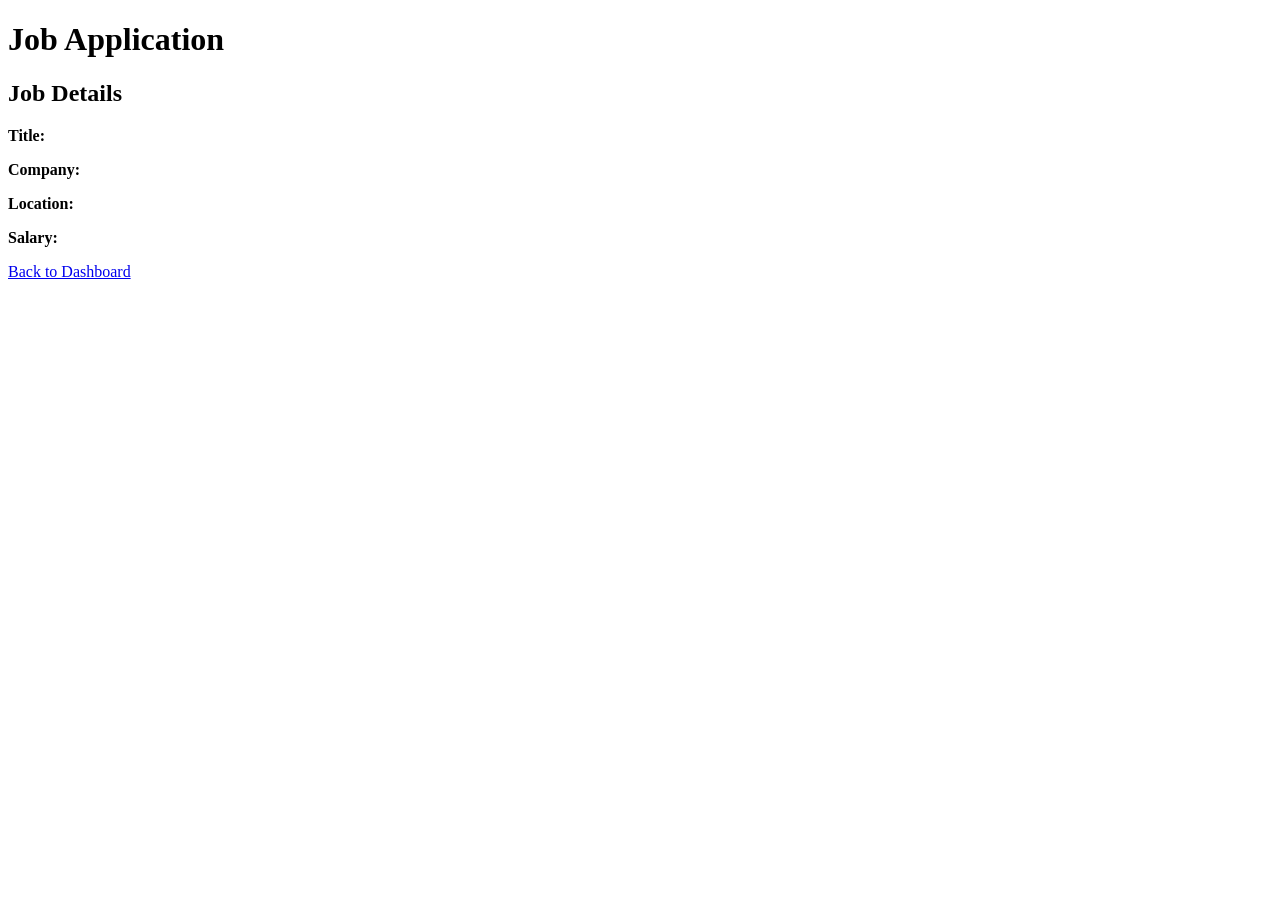
==== application.html @ 6288b3a1 "Create application.html for job application page" ====
<!DOCTYPE html>
<html lang="en">
<head>
    <meta charset="UTF-8">
    <meta name="viewport" content="width=device-width, initial-scale=1.0">
    <title>Job Application</title>
</head>
<body>
    <h1>Job Application</h1>
    <div>
        <h2>Job Details</h2>
        <p><strong>Title:</strong> <span id="jobTitle"></span></p>
        <p><strong>Company:</strong> <span id="jobCompany"></span></p>
        <p><strong>Location:</strong> <span id="jobLocation"></span></p>
        <p><strong>Salary:</strong> <span id="jobSalary"></span></p>
    </div>
    <a href="dashboard.html">Back to Dashboard</a>

    <script>
        const urlParams = new URLSearchParams(window.location.search);
        document.getElementById('jobTitle').textContent = urlParams.get('title');
        document.getElementById('jobCompany').textContent = urlParams.get('company');
        document.getElementById('jobLocation').textContent = urlParams.get('location');
        document.getElementById('jobSalary').textContent = urlParams.get('salary');
    </script>
</body>
</html>
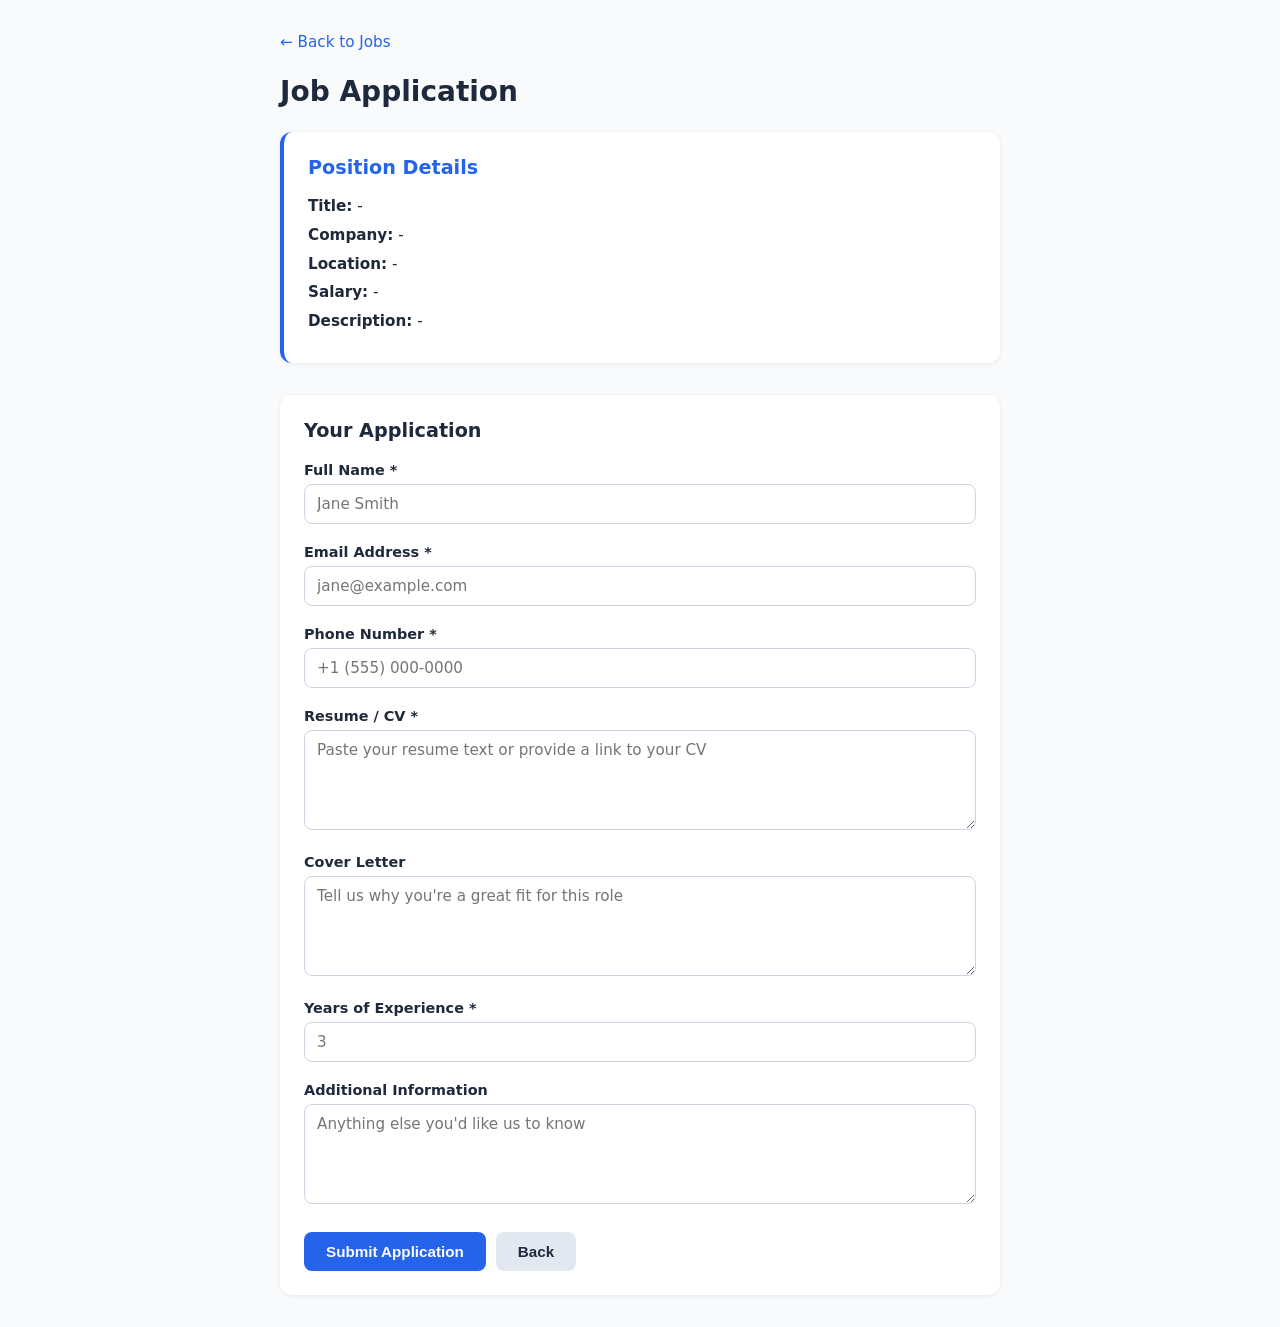
==== commit 697c7023: "Implement complete job application workflow Co-authored-by: damari-cmd <263455668+damari-cmd@users.n" ====
--- a/application.html
+++ b/application.html
@@ -3,25 +3,276 @@
 <head>
     <meta charset="UTF-8">
     <meta name="viewport" content="width=device-width, initial-scale=1.0">
-    <title>Job Application</title>
+    <title>Job Application | JobBridge</title>
+    <style>
+        :root {
+            --primary: #2563eb;
+            --primary-dark: #1d4ed8;
+            --bg: #f8fafc;
+            --text: #1e293b;
+        }
+
+        * { box-sizing: border-box; }
+
+        body {
+            font-family: system-ui, -apple-system, sans-serif;
+            background: var(--bg);
+            color: var(--text);
+            margin: 0;
+            padding: 2rem 1rem;
+        }
+
+        .container {
+            max-width: 720px;
+            margin: 0 auto;
+        }
+
+        .back-link {
+            display: inline-flex;
+            align-items: center;
+            gap: 6px;
+            color: var(--primary);
+            text-decoration: none;
+            font-weight: 500;
+            margin-bottom: 1.5rem;
+            font-size: 0.95rem;
+        }
+
+        .back-link:hover { text-decoration: underline; }
+
+        h1 {
+            margin: 0 0 1.5rem;
+            font-size: 1.75rem;
+        }
+
+        .job-details {
+            background: white;
+            border-radius: 12px;
+            padding: 1.5rem;
+            margin-bottom: 2rem;
+            box-shadow: 0 1px 4px rgba(0,0,0,0.08);
+            border-left: 4px solid var(--primary);
+        }
+
+        .job-details h2 {
+            margin: 0 0 1rem;
+            font-size: 1.2rem;
+            color: var(--primary);
+        }
+
+        .job-details p {
+            margin: 6px 0;
+            font-size: 0.95rem;
+            line-height: 1.5;
+        }
+
+        .job-details .detail-label {
+            font-weight: 600;
+        }
+
+        form {
+            background: white;
+            border-radius: 12px;
+            padding: 1.5rem;
+            box-shadow: 0 1px 4px rgba(0,0,0,0.08);
+        }
+
+        form h2 {
+            margin: 0 0 1.25rem;
+            font-size: 1.2rem;
+        }
+
+        .form-group {
+            margin-bottom: 1.25rem;
+        }
+
+        label {
+            display: block;
+            margin-bottom: 6px;
+            font-weight: 600;
+            font-size: 0.9rem;
+        }
+
+        input, textarea, select {
+            width: 100%;
+            padding: 10px 12px;
+            border: 1px solid #cbd5e1;
+            border-radius: 8px;
+            font-size: 0.95rem;
+            font-family: inherit;
+            color: var(--text);
+            outline: none;
+            transition: border-color 0.2s, box-shadow 0.2s;
+        }
+
+        input:focus, textarea:focus, select:focus {
+            border-color: var(--primary);
+            box-shadow: 0 0 0 3px rgba(37, 99, 235, 0.15);
+        }
+
+        textarea {
+            resize: vertical;
+            min-height: 100px;
+        }
+
+        .button-group {
+            display: flex;
+            gap: 10px;
+            margin-top: 1.5rem;
+            flex-wrap: wrap;
+        }
+
+        .btn {
+            padding: 11px 22px;
+            border: none;
+            border-radius: 8px;
+            cursor: pointer;
+            font-size: 0.95rem;
+            font-weight: 600;
+            transition: background 0.2s;
+        }
+
+        .btn-primary {
+            background: var(--primary);
+            color: white;
+        }
+
+        .btn-primary:hover { background: var(--primary-dark); }
+
+        .btn-secondary {
+            background: #e2e8f0;
+            color: var(--text);
+        }
+
+        .btn-secondary:hover { background: #cbd5e1; }
+
+        .success-msg {
+            display: none;
+            background: #dcfce7;
+            color: #166534;
+            border: 1px solid #bbf7d0;
+            border-radius: 8px;
+            padding: 12px 16px;
+            margin-top: 1rem;
+            font-weight: 500;
+        }
+    </style>
 </head>
 <body>
-    <h1>Job Application</h1>
-    <div>
-        <h2>Job Details</h2>
-        <p><strong>Title:</strong> <span id="jobTitle"></span></p>
-        <p><strong>Company:</strong> <span id="jobCompany"></span></p>
-        <p><strong>Location:</strong> <span id="jobLocation"></span></p>
-        <p><strong>Salary:</strong> <span id="jobSalary"></span></p>
+    <div class="container">
+        <a href="dashboard.html" class="back-link">&#8592; Back to Jobs</a>
+
+        <h1>Job Application</h1>
+
+        <div class="job-details">
+            <h2>Position Details</h2>
+            <p><span class="detail-label">Title:</span> <span id="jobTitle">-</span></p>
+            <p><span class="detail-label">Company:</span> <span id="jobCompany">-</span></p>
+            <p><span class="detail-label">Location:</span> <span id="jobLocation">-</span></p>
+            <p><span class="detail-label">Salary:</span> <span id="jobSalary">-</span></p>
+            <p><span class="detail-label">Description:</span> <span id="jobDescription">-</span></p>
+        </div>
+
+        <form id="applicationForm" novalidate>
+            <h2>Your Application</h2>
+
+            <div class="form-group">
+                <label for="fullName">Full Name *</label>
+                <input type="text" id="fullName" name="fullName" placeholder="Jane Smith" required>
+            </div>
+
+            <div class="form-group">
+                <label for="email">Email Address *</label>
+                <input type="email" id="email" name="email" placeholder="jane@example.com" required>
+            </div>
+
+            <div class="form-group">
+                <label for="phone">Phone Number *</label>
+                <input type="tel" id="phone" name="phone" placeholder="+1 (555) 000-0000" required>
+            </div>
+
+            <div class="form-group">
+                <label for="resume">Resume / CV *</label>
+                <textarea id="resume" name="resume" placeholder="Paste your resume text or provide a link to your CV" required></textarea>
+            </div>
+
+            <div class="form-group">
+                <label for="coverLetter">Cover Letter</label>
+                <textarea id="coverLetter" name="coverLetter" placeholder="Tell us why you're a great fit for this role"></textarea>
+            </div>
+
+            <div class="form-group">
+                <label for="experience">Years of Experience *</label>
+                <input type="number" id="experience" name="experience" min="0" step="1" placeholder="3" required>
+            </div>
+
+            <div class="form-group">
+                <label for="message">Additional Information</label>
+                <textarea id="message" name="message" placeholder="Anything else you'd like us to know"></textarea>
+            </div>
+
+            <div class="button-group">
+                <button type="submit" class="btn btn-primary">Submit Application</button>
+                <button type="button" class="btn btn-secondary" onclick="window.history.back()">Back</button>
+            </div>
+
+            <div class="success-msg" id="successMsg">
+                Your application has been submitted successfully!
+            </div>
+        </form>
     </div>
-    <a href="dashboard.html">Back to Dashboard</a>
 
     <script>
+        // Populate job details from URL parameters
         const urlParams = new URLSearchParams(window.location.search);
-        document.getElementById('jobTitle').textContent = urlParams.get('title');
-        document.getElementById('jobCompany').textContent = urlParams.get('company');
-        document.getElementById('jobLocation').textContent = urlParams.get('location');
-        document.getElementById('jobSalary').textContent = urlParams.get('salary');
+        const jobId = urlParams.get('jobId');
+
+        document.getElementById('jobTitle').textContent = urlParams.get('title') || '-';
+        document.getElementById('jobCompany').textContent = urlParams.get('company') || '-';
+        document.getElementById('jobLocation').textContent = urlParams.get('location') || '-';
+        document.getElementById('jobSalary').textContent = urlParams.get('salary') || '-';
+        document.getElementById('jobDescription').textContent = urlParams.get('description') || '-';
+
+        // Handle form submission
+        document.getElementById('applicationForm').addEventListener('submit', async function(e) {
+            e.preventDefault();
+
+            const fullName = document.getElementById('fullName').value.trim();
+            const email = document.getElementById('email').value.trim();
+            const phone = document.getElementById('phone').value.trim();
+            const resume = document.getElementById('resume').value.trim();
+            const experience = document.getElementById('experience').value;
+            const experienceNum = parseInt(experience, 10);
+
+            if (!fullName || !email || !phone || !resume || experience === '' || isNaN(experienceNum) || experienceNum < 0) {
+                alert('Please fill in all required fields.');
+                return;
+            }
+
+            const applicationData = {
+                job_id: jobId,
+                full_name: fullName,
+                email: email,
+                phone: phone,
+                resume: resume,
+                cover_letter: document.getElementById('coverLetter').value.trim(),
+                experience: experienceNum,
+                message: document.getElementById('message').value.trim(),
+                submitted_at: new Date().toISOString()
+            };
+
+            try {
+                // Save to Supabase 'applications' table when configured
+                // const { error } = await supabase.from('applications').insert([applicationData]);
+                // if (error) throw error;
+
+                document.getElementById('successMsg').style.display = 'block';
+                e.target.reset();
+                document.getElementById('successMsg').scrollIntoView({ behavior: 'smooth', block: 'nearest' });
+            } catch (err) {
+                alert('Error submitting application: ' + err.message);
+            }
+        });
     </script>
 </body>
 </html>
